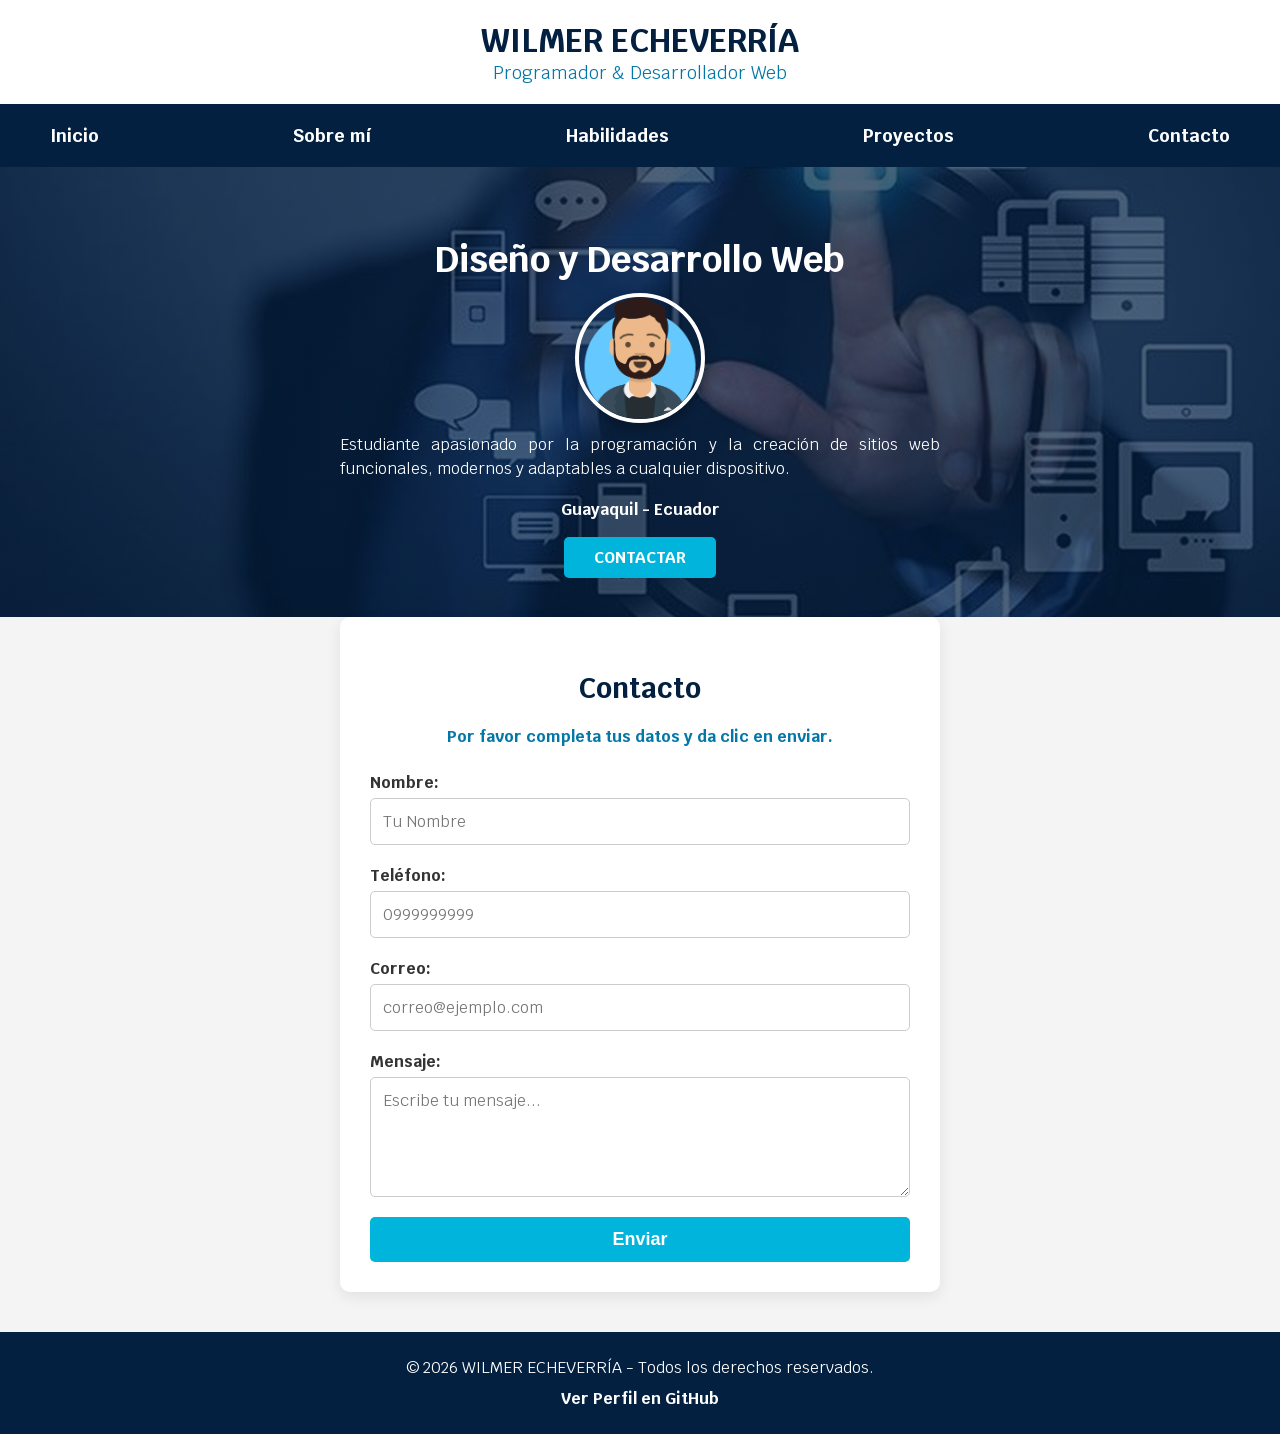
==== index.html @ d18a3db6 "Initial commit" ====
<!DOCTYPE html>
<html lang="es">
<head>
    <meta charset="UTF-8">
    <meta name="viewport" content="width=device-width, initial-scale=1.0">
    <title>Portafolio - Programación en Sistemas Web</title>

    <link href="https://fonts.googleapis.com/css2?family=Krub:wght@400;700&display=swap" rel="stylesheet">
    <link rel="preload" href="css/styles.css" as="style">
    <link rel="stylesheet" href="css/styles.css">
</head>

<body>

    <header>
        <h1 class="titulo">
            WILMER ECHEVERRÍA
            <span>Programador & Desarrollador Web</span>
        </h1>
    </header>

    <div class="nav-bg">
        <nav class="navegacion-principal contenedor">
            <a href="index.html">Inicio</a>
            <a href="nosotros.html">Sobre mí</a>
            <a href="habilidades.html">Habilidades</a>
            <a href="proyectos.html">Proyectos</a> 
            <a href="#contacto">Contacto</a>
        </nav>
    </div>

    <main>
        <section class="hero">
            <div class="contenido-hero">
                <h2>Diseño y Desarrollo Web</h2>
                
                <img src="img/avatar.png" alt="Avatar de Wilmer Echeverría" class="imagen-perfil">

                <p class="descripcion-personal">
                    Estudiante apasionado por la programación y la creación de sitios web funcionales, modernos y adaptables a cualquier dispositivo.
                </p>

                <div class="ubicacion">
                    <p>Guayaquil - Ecuador</p>
                </div>
                <a class="boton" href="#contacto">Contactar</a>
            </div>
        </section>

        <section id="contacto" class="contacto contenedor sombra">
            <h2>Contacto</h2>

            <div id="mainDiv" class="mensaje-indicador">
                Por favor completa tus datos y da clic en enviar.
            </div>

            <form id="formContacto">
                <label for="nombre">Nombre:</label>
                <input placeholder="Tu Nombre" required type="text" id="nombre" name="nombre" 
                       minlength="3" maxlength="30" pattern="[a-zA-ZáéíóúÁÉÍÓÚñÑ\s]+" 
                       title="Ingresa solo letras y espacios">

                <label for="telefono">Teléfono:</label>    
                <input placeholder="0999999999" required type="text" name="telefono" id="telefono" 
                       minlength="7" maxlength="10" pattern="[0-9]+" title="Ingresa solo números (ej. 0999999999)">

                <label for="correo">Correo:</label>
                <input placeholder="correo@ejemplo.com" required type="email" name="email" id="correo">

                <label for="mensaje">Mensaje:</label>
                <textarea id="mensaje" name="mensaje" placeholder="Escribe tu mensaje..." required minlength="5" maxlength="200"></textarea>  

                <button type="submit" id="btnEnviar">Enviar</button>    
            </form>
        </section>
    </main>

    <footer class="footer">
        <p>&copy; 2026 WILMER ECHEVERRÍA - Todos los derechos reservados.</p>
        <p>
            <a href="https://github.com/wecheverria-ecotec" target="_blank" rel="noopener noreferrer" class="enlace-github">
                Ver Perfil en GitHub
            </a>
        </p>
    </footer>

    <script src="js/script.js"></script>
</body>
</html>
---- css/styles.css ----
/* ==========================================
   1. VARIABLES CSS Y CONFIGURACIÓN GENERAL
   ========================================== */
:root {
    --primario: #0377a8;
    --secundario: #0097a7;
    --oscuro: #032040;
    --blanco: #ffffff;
    --gris-claro: #f4f4f4;
    --celeste-brillante: #00B4DB;
    --celeste-hover: #0083B0;
}

html {
    font-size: 62.5%;
    box-sizing: border-box;
    scroll-behavior: smooth;
}

*, *:before, *:after {
    box-sizing: inherit;
}

body {
    font-family: 'Krub', sans-serif;
    font-size: 1.6rem;
    background-color: var(--gris-claro);
    color: #333333;
    margin: 0;
    padding: 0;
}

/* ==========================================
   2. REUTILIZABLES Y CONTENEDORES
   ========================================== */
.contenedor {
    max-width: 120rem;
    margin: 0 auto;
    padding: 0 2rem;
}

.sombra {
    background-color: var(--blanco);
    padding: 3rem;
    border-radius: 1rem;
    box-shadow: 0px 5px 15px rgba(0, 0, 0, 0.08);
    margin-top: 3rem;
    margin-bottom: 3rem;
}

h1, h2, h3 {
    text-align: center;
    color: var(--oscuro);
}

h2 {
    font-size: 2.8rem;
    margin-bottom: 2rem;
}

/* ==========================================
   3. ENCABEZADO Y NAVEGACIÓN
   ========================================== */
header {
    background-color: var(--blanco);
    padding: 2rem 0;
}

.titulo {
    font-size: 3.2rem;
    font-weight: 700;
    margin: 0;
}

.titulo span {
    display: block;
    font-size: 1.8rem;
    color: var(--primario);
    font-weight: 400;
}

.nav-bg {
    background-color: var(--oscuro);
}

.navegacion-principal {
    display: flex;
    justify-content: space-between;
    align-items: center;
    padding: 1rem 0;
}

.navegacion-principal a {
    color: var(--blanco);
    text-decoration: none;
    font-size: 1.8rem;
    font-weight: 700;
    padding: 1rem;
    transition: color 0.3s ease;
}

.navegacion-principal a:hover {
    color: var(--celeste-brillante);
}

/* ==========================================
   4. SECCIÓN HERO (BANNER PRINCIPAL)
   ========================================== */
.hero {
    background-image: linear-gradient(rgba(3, 32, 64, 0.7), rgba(3, 32, 64, 0.7)), url('../img/fondo-hero.jpg');
    background-repeat: no-repeat;
    background-size: cover;
    background-position: center;
    height: 450px;
    display: flex;
    align-items: center;
    justify-content: center;
    text-align: center;
    color: var(--blanco);
}

.contenido-hero h2 {
    color: var(--blanco);
    font-size: 3.6rem;
    margin-bottom: 1rem;
}

.imagen-perfil {
    width: 130px;
    height: 130px;
    border-radius: 50%;
    object-fit: cover;
    border: 4px solid var(--blanco);
    box-shadow: 0px 5px 15px rgba(0, 0, 0, 0.3);
    margin: 1rem auto;
    display: block;
}

.descripcion-personal {
    color: var(--blanco);
    max-width: 600px;
    margin: 1rem auto;
    font-size: 1.6rem;
    line-height: 1.5;
}

.ubicacion {
    font-size: 1.6rem;
    font-weight: bold;
    margin-bottom: 1.5rem;
}

.boton {
    display: inline-block;
    background-color: var(--celeste-brillante);
    color: var(--blanco);
    padding: 1rem 3rem;
    text-decoration: none;
    font-weight: bold;
    border-radius: 0.5rem;
    text-transform: uppercase;
    transition: background-color 0.3s ease, transform 0.2s ease;
}

.boton:hover {
    background-color: var(--celeste-hover);
    transform: translateY(-2px);
}

/* ==========================================
   5. SECCIÓN DE HABILIDADES
   ========================================== */
.contenedor-subtitulo {
    text-align: center;
}

.subtitulo-habilidades {
    text-align: center;
    color: var(--oscuro);
    font-size: 2.2rem;
    font-weight: bold;
    margin-top: 3rem;
    margin-bottom: 1.5rem;
    border-bottom: 3px solid var(--celeste-brillante);
    display: inline-block;
    padding-bottom: 0.5rem;
}

.lista-habilidades {
    list-style: none;
    padding: 0;
    display: flex;
    flex-wrap: wrap;
    justify-content: center;
    gap: 1.5rem;
    margin: 2rem 0;
}

.lista-habilidades li {
    background-color: var(--celeste-brillante);
    color: var(--blanco);
    font-size: 1.8rem;
    font-weight: bold;
    padding: 1.2rem 2.5rem;
    border-radius: 1rem;
    box-shadow: 0px 4px 10px rgba(0, 180, 219, 0.3);
    transition: all 0.3s ease;
}

.lista-habilidades li:hover {
    background-color: var(--celeste-hover);
    transform: translateY(-3px);
}

/* ==========================================
   6. SECCIÓN DE PROYECTOS Y GRILLA
   ========================================== */
.servicios {
    display: flex;
    flex-wrap: wrap;
    gap: 2rem;
    justify-content: center;
}

.servicio {
    flex: 1 1 300px;
    background-color: var(--blanco);
    padding: 2rem;
    border-radius: 0.8rem;
    box-shadow: 0px 3px 10px rgba(0,0,0,0.05);
    text-align: center;
}

.imagen-proyecto {
    width: 100%;
    height: 180px;
    object-fit: cover;
    border-radius: 0.8rem;
    margin: 1rem 0;
    box-shadow: 0px 3px 6px rgba(0, 0, 0, 0.1);
}

.boton-proyecto {
    display: inline-block;
    background-color: var(--secundario);
    color: var(--blanco);
    padding: 0.8rem 1.5rem;
    text-decoration: none;
    border-radius: 0.5rem;
    font-weight: bold;
    margin-top: 1rem;
    transition: background-color 0.3s ease;
}

.boton-proyecto:hover {
    background-color: var(--primario);
}

/* ==========================================
   7. FORMULARIO DE CONTACTO
   ========================================== */
.contacto {
    max-width: 600px;
    margin: 0 auto;
}

.mensaje-indicador {
    text-align: center;
    font-size: 1.6rem;
    margin-bottom: 1.5rem;
    font-weight: bold;
    color: var(--primario);
}

form {
    display: flex;
    flex-direction: column;
}

label {
    font-weight: bold;
    margin-top: 1rem;
    margin-bottom: 0.5rem;
}

input, textarea {
    padding: 1.2rem;
    border: 1px solid #cccccc;
    border-radius: 0.5rem;
    font-size: 1.6rem;
    margin-bottom: 1rem;
    font-family: inherit;
}

textarea {
    resize: vertical;
    height: 120px;
}

button[type="submit"] {
    background-color: var(--celeste-brillante);
    color: var(--blanco);
    padding: 1.2rem;
    border: none;
    border-radius: 0.5rem;
    font-size: 1.8rem;
    font-weight: bold;
    cursor: pointer;
    margin-top: 1rem;
    transition: background-color 0.3s ease;
}

button[type="submit"]:hover {
    background-color: var(--celeste-hover);
}

/* ==========================================
   8. PIE DE PÁGINA (FOOTER)
   ========================================== */
.footer {
    background-color: var(--oscuro);
    color: var(--blanco);
    text-align: center;
    padding: 2rem 0;
    margin-top: 4rem;
}

.footer p {
    margin: 0.5rem 0;
}

.footer .enlace-github {
    color: var(--blanco);
    text-decoration: none;
    font-weight: bold;
    font-size: 1.6rem;
    display: inline-block;
    margin-top: 0.5rem;
    transition: color 0.3s ease;
}

.footer .enlace-github:hover {
    color: var(--celeste-brillante);
    text-decoration: underline;
}

/* ==========================================
   9. CORRECCIONES Y JUSTIFICACIÓN
   ========================================== */
.seccion-nosotros {
    max-width: 800px;
    margin: 0 auto;
}

.contenido-nosotros h3 {
    text-align: left;
    color: var(--oscuro);
    font-size: 2rem;
    margin-top: 2.5rem;
    margin-bottom: 1rem;
    border-bottom: 2px solid var(--celeste-brillante);
    display: inline-block;
    padding-bottom: 0.3rem;
}

.contenido-nosotros p,
.contacto p, 
main section p,
.servicio p {
    text-align: justify !important;
    line-height: 1.6;
    margin-bottom: 1.5rem;
}


/* Centrado específico para la ubicación en el Hero */
.hero .ubicacion,
.hero .ubicacion p {
    text-align: center !important;
    width: 100%;
    margin-left: auto;
    margin-right: auto;
}
---- css/styles.css ----
/* ==========================================
   1. VARIABLES CSS Y CONFIGURACIÓN GENERAL
   ========================================== */
:root {
    --primario: #0377a8;
    --secundario: #0097a7;
    --oscuro: #032040;
    --blanco: #ffffff;
    --gris-claro: #f4f4f4;
    --celeste-brillante: #00B4DB;
    --celeste-hover: #0083B0;
}

html {
    font-size: 62.5%;
    box-sizing: border-box;
    scroll-behavior: smooth;
}

*, *:before, *:after {
    box-sizing: inherit;
}

body {
    font-family: 'Krub', sans-serif;
    font-size: 1.6rem;
    background-color: var(--gris-claro);
    color: #333333;
    margin: 0;
    padding: 0;
}

/* ==========================================
   2. REUTILIZABLES Y CONTENEDORES
   ========================================== */
.contenedor {
    max-width: 120rem;
    margin: 0 auto;
    padding: 0 2rem;
}

.sombra {
    background-color: var(--blanco);
    padding: 3rem;
    border-radius: 1rem;
    box-shadow: 0px 5px 15px rgba(0, 0, 0, 0.08);
    margin-top: 3rem;
    margin-bottom: 3rem;
}

h1, h2, h3 {
    text-align: center;
    color: var(--oscuro);
}

h2 {
    font-size: 2.8rem;
    margin-bottom: 2rem;
}

/* ==========================================
   3. ENCABEZADO Y NAVEGACIÓN
   ========================================== */
header {
    background-color: var(--blanco);
    padding: 2rem 0;
}

.titulo {
    font-size: 3.2rem;
    font-weight: 700;
    margin: 0;
}

.titulo span {
    display: block;
    font-size: 1.8rem;
    color: var(--primario);
    font-weight: 400;
}

.nav-bg {
    background-color: var(--oscuro);
}

.navegacion-principal {
    display: flex;
    justify-content: space-between;
    align-items: center;
    padding: 1rem 0;
}

.navegacion-principal a {
    color: var(--blanco);
    text-decoration: none;
    font-size: 1.8rem;
    font-weight: 700;
    padding: 1rem;
    transition: color 0.3s ease;
}

.navegacion-principal a:hover {
    color: var(--celeste-brillante);
}

/* ==========================================
   4. SECCIÓN HERO (BANNER PRINCIPAL)
   ========================================== */
.hero {
    background-image: linear-gradient(rgba(3, 32, 64, 0.7), rgba(3, 32, 64, 0.7)), url('../img/fondo-hero.jpg');
    background-repeat: no-repeat;
    background-size: cover;
    background-position: center;
    height: 450px;
    display: flex;
    align-items: center;
    justify-content: center;
    text-align: center;
    color: var(--blanco);
}

.contenido-hero h2 {
    color: var(--blanco);
    font-size: 3.6rem;
    margin-bottom: 1rem;
}

.imagen-perfil {
    width: 130px;
    height: 130px;
    border-radius: 50%;
    object-fit: cover;
    border: 4px solid var(--blanco);
    box-shadow: 0px 5px 15px rgba(0, 0, 0, 0.3);
    margin: 1rem auto;
    display: block;
}

.descripcion-personal {
    color: var(--blanco);
    max-width: 600px;
    margin: 1rem auto;
    font-size: 1.6rem;
    line-height: 1.5;
}

.ubicacion {
    font-size: 1.6rem;
    font-weight: bold;
    margin-bottom: 1.5rem;
}

.boton {
    display: inline-block;
    background-color: var(--celeste-brillante);
    color: var(--blanco);
    padding: 1rem 3rem;
    text-decoration: none;
    font-weight: bold;
    border-radius: 0.5rem;
    text-transform: uppercase;
    transition: background-color 0.3s ease, transform 0.2s ease;
}

.boton:hover {
    background-color: var(--celeste-hover);
    transform: translateY(-2px);
}

/* ==========================================
   5. SECCIÓN DE HABILIDADES
   ========================================== */
.contenedor-subtitulo {
    text-align: center;
}

.subtitulo-habilidades {
    text-align: center;
    color: var(--oscuro);
    font-size: 2.2rem;
    font-weight: bold;
    margin-top: 3rem;
    margin-bottom: 1.5rem;
    border-bottom: 3px solid var(--celeste-brillante);
    display: inline-block;
    padding-bottom: 0.5rem;
}

.lista-habilidades {
    list-style: none;
    padding: 0;
    display: flex;
    flex-wrap: wrap;
    justify-content: center;
    gap: 1.5rem;
    margin: 2rem 0;
}

.lista-habilidades li {
    background-color: var(--celeste-brillante);
    color: var(--blanco);
    font-size: 1.8rem;
    font-weight: bold;
    padding: 1.2rem 2.5rem;
    border-radius: 1rem;
    box-shadow: 0px 4px 10px rgba(0, 180, 219, 0.3);
    transition: all 0.3s ease;
}

.lista-habilidades li:hover {
    background-color: var(--celeste-hover);
    transform: translateY(-3px);
}

/* ==========================================
   6. SECCIÓN DE PROYECTOS Y GRILLA
   ========================================== */
.servicios {
    display: flex;
    flex-wrap: wrap;
    gap: 2rem;
    justify-content: center;
}

.servicio {
    flex: 1 1 300px;
    background-color: var(--blanco);
    padding: 2rem;
    border-radius: 0.8rem;
    box-shadow: 0px 3px 10px rgba(0,0,0,0.05);
    text-align: center;
}

.imagen-proyecto {
    width: 100%;
    height: 180px;
    object-fit: cover;
    border-radius: 0.8rem;
    margin: 1rem 0;
    box-shadow: 0px 3px 6px rgba(0, 0, 0, 0.1);
}

.boton-proyecto {
    display: inline-block;
    background-color: var(--secundario);
    color: var(--blanco);
    padding: 0.8rem 1.5rem;
    text-decoration: none;
    border-radius: 0.5rem;
    font-weight: bold;
    margin-top: 1rem;
    transition: background-color 0.3s ease;
}

.boton-proyecto:hover {
    background-color: var(--primario);
}

/* ==========================================
   7. FORMULARIO DE CONTACTO
   ========================================== */
.contacto {
    max-width: 600px;
    margin: 0 auto;
}

.mensaje-indicador {
    text-align: center;
    font-size: 1.6rem;
    margin-bottom: 1.5rem;
    font-weight: bold;
    color: var(--primario);
}

form {
    display: flex;
    flex-direction: column;
}

label {
    font-weight: bold;
    margin-top: 1rem;
    margin-bottom: 0.5rem;
}

input, textarea {
    padding: 1.2rem;
    border: 1px solid #cccccc;
    border-radius: 0.5rem;
    font-size: 1.6rem;
    margin-bottom: 1rem;
    font-family: inherit;
}

textarea {
    resize: vertical;
    height: 120px;
}

button[type="submit"] {
    background-color: var(--celeste-brillante);
    color: var(--blanco);
    padding: 1.2rem;
    border: none;
    border-radius: 0.5rem;
    font-size: 1.8rem;
    font-weight: bold;
    cursor: pointer;
    margin-top: 1rem;
    transition: background-color 0.3s ease;
}

button[type="submit"]:hover {
    background-color: var(--celeste-hover);
}

/* ==========================================
   8. PIE DE PÁGINA (FOOTER)
   ========================================== */
.footer {
    background-color: var(--oscuro);
    color: var(--blanco);
    text-align: center;
    padding: 2rem 0;
    margin-top: 4rem;
}

.footer p {
    margin: 0.5rem 0;
}

.footer .enlace-github {
    color: var(--blanco);
    text-decoration: none;
    font-weight: bold;
    font-size: 1.6rem;
    display: inline-block;
    margin-top: 0.5rem;
    transition: color 0.3s ease;
}

.footer .enlace-github:hover {
    color: var(--celeste-brillante);
    text-decoration: underline;
}

/* ==========================================
   9. CORRECCIONES Y JUSTIFICACIÓN
   ========================================== */
.seccion-nosotros {
    max-width: 800px;
    margin: 0 auto;
}

.contenido-nosotros h3 {
    text-align: left;
    color: var(--oscuro);
    font-size: 2rem;
    margin-top: 2.5rem;
    margin-bottom: 1rem;
    border-bottom: 2px solid var(--celeste-brillante);
    display: inline-block;
    padding-bottom: 0.3rem;
}

.contenido-nosotros p,
.contacto p, 
main section p,
.servicio p {
    text-align: justify !important;
    line-height: 1.6;
    margin-bottom: 1.5rem;
}


/* Centrado específico para la ubicación en el Hero */
.hero .ubicacion,
.hero .ubicacion p {
    text-align: center !important;
    width: 100%;
    margin-left: auto;
    margin-right: auto;
}
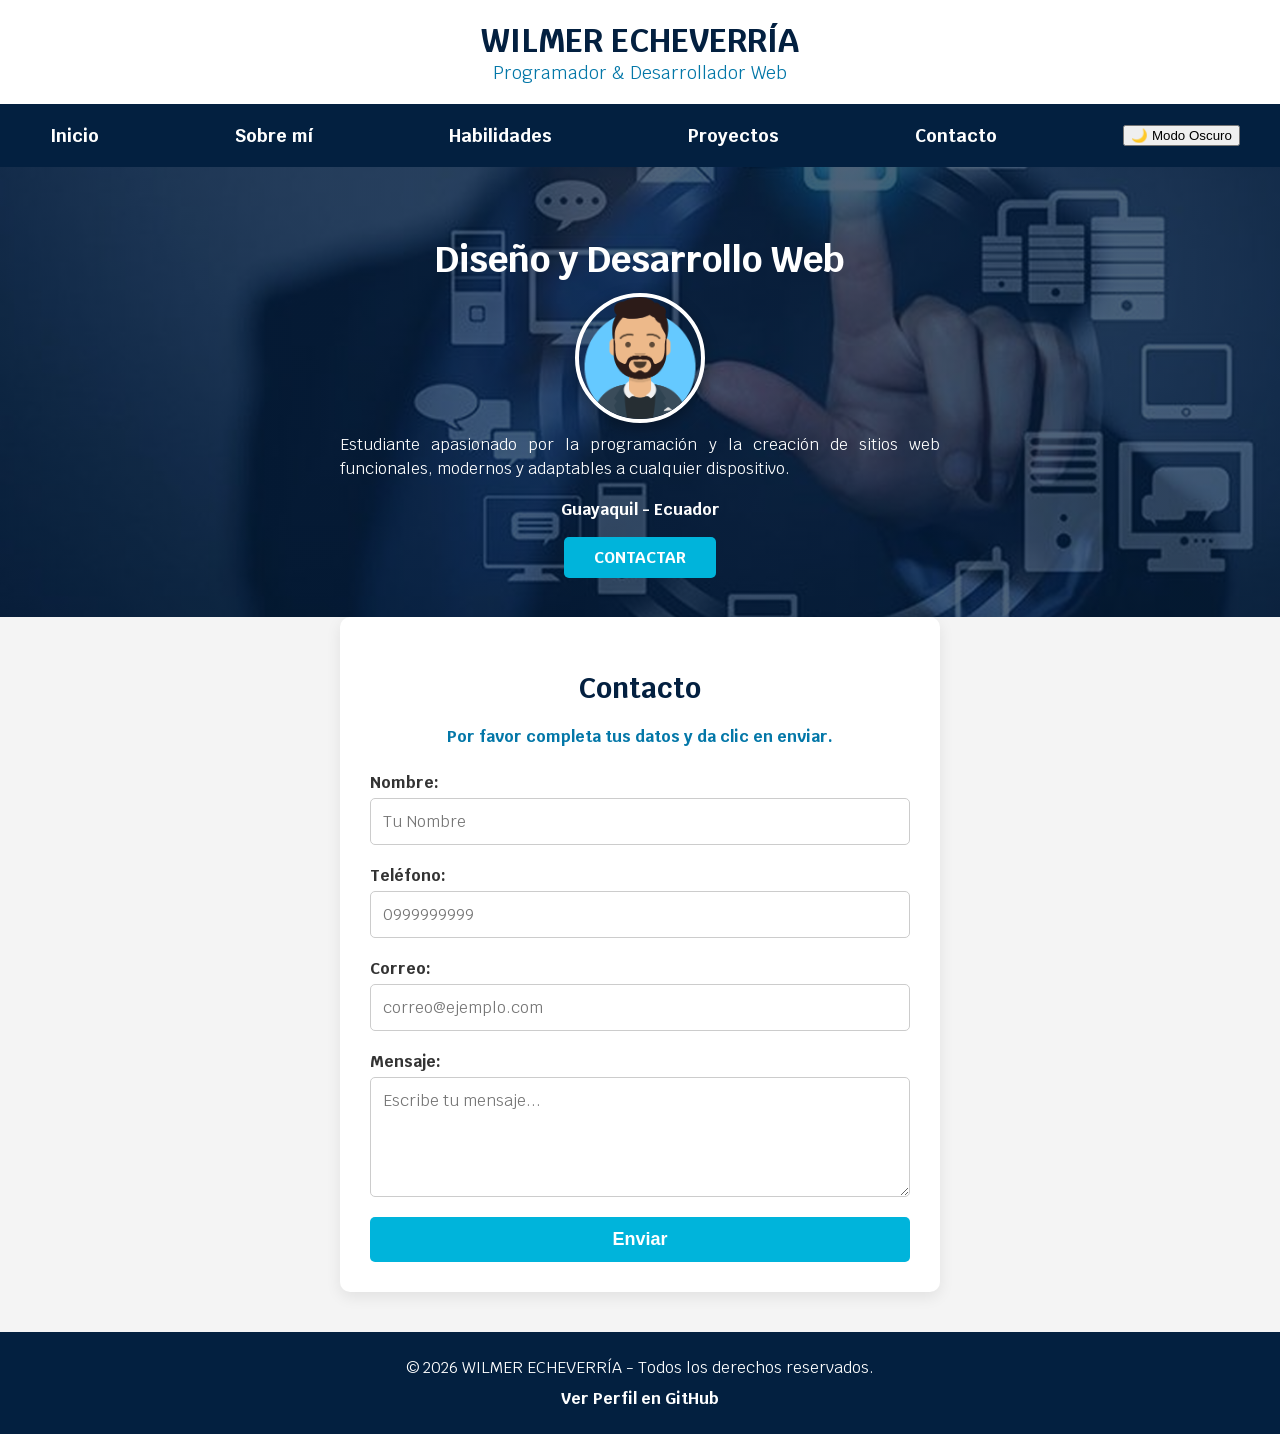
==== commit c06deab3: "Integración del archivo js con modo oscuro" ====
--- a/index.html
+++ b/index.html
@@ -26,6 +26,7 @@
             <a href="habilidades.html">Habilidades</a>
             <a href="proyectos.html">Proyectos</a> 
             <a href="#contacto">Contacto</a>
+            <button id="btnModoOscuro" class="boton-modo-oscuro" type="button">🌙 Modo Oscuro</button>
         </nav>
     </div>
 
